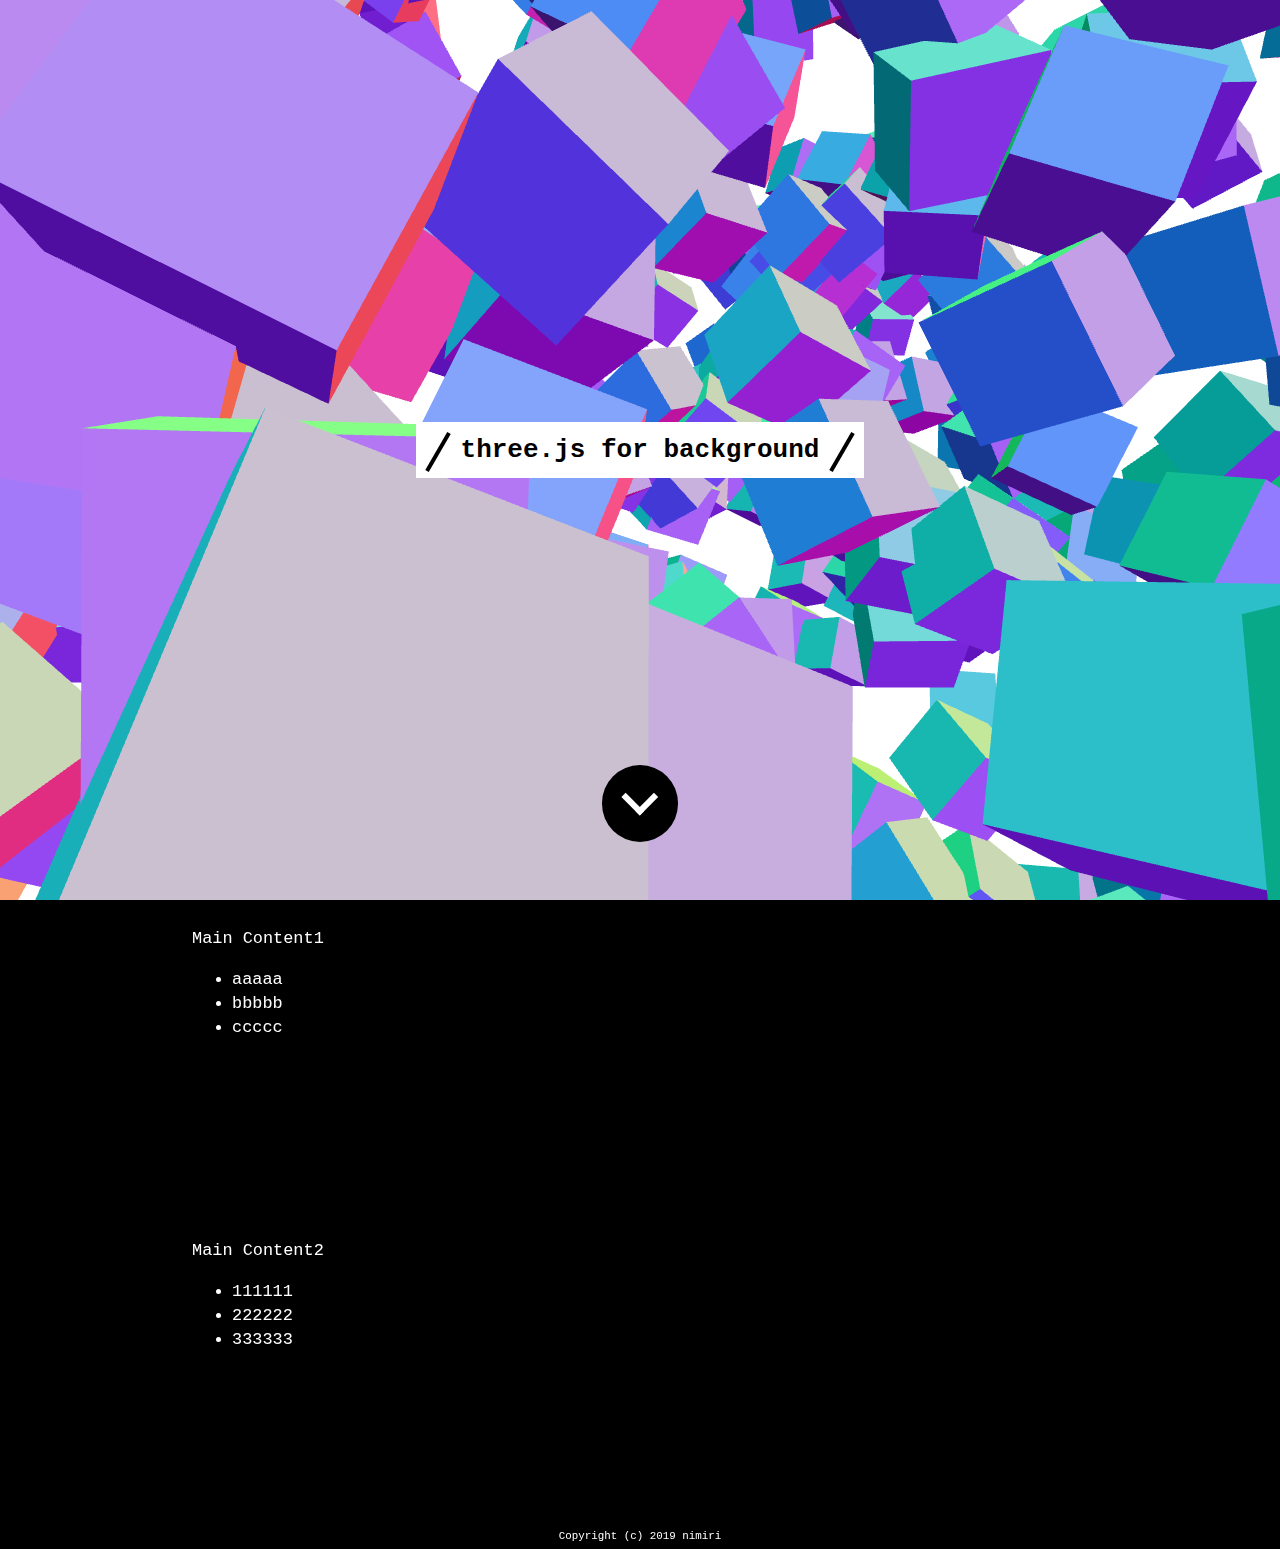
==== examples/index.html @ 5b222691 "ファイル名を変更し、見た目を調整" ====
<!DOCTYPE html>
<html lang="ja">
  <head>
    <title>three.js for background</title>
    <meta charset="utf-8" />
    <meta
      name="viewport"
      content="width=device-width, user-scalable=no, minimum-scale=1.0, maximum-scale=1.0"
    />
    <link type="text/css" rel="stylesheet" href="main.css" />
  </head>
  <body>
    <div id="three-canvas"></div>

    <h1><span>three.js for background</span></h1>

    <div class="arrow"></div>

    <div class="main-contents">
      <span>Main Content1</span>
      <ul>
        <li>aaaaa</li>
        <li>bbbbb</li>
        <li>ccccc</li>
      </ul>
    </div>

    <div class="main-contents">
      <span>Main Content2</span>
      <ul>
        <li>111111</li>
        <li>222222</li>
        <li>333333</li>
      </ul>
    </div>

    <div id="copyright"><small>Copyright (c) 2019 nimiri</small></div>

    <script type="module">
      import * as THREE from "../build/three.module.js";

      import Stats from "./jsm/libs/stats.module.js";

      var camera, scene, renderer, stats, group;

      var mouseX = 0,
        mouseY = 0;

      var windowHalfX = window.innerWidth / 2;
      var windowHalfY = window.innerHeight / 2;

      init();
      animate();

      function init() {
        camera = new THREE.PerspectiveCamera(
          60,
          window.innerWidth / window.innerHeight,
          1,
          10000
        );
        camera.position.z = 500;

        scene = new THREE.Scene();
        scene.background = new THREE.Color(0xffffff);
        scene.fog = new THREE.Fog(0xffffff, 1, 10000);

        var geometry = new THREE.BoxBufferGeometry(100, 100, 100);
        var material = new THREE.MeshNormalMaterial();

        group = new THREE.Group();

        for (var i = 0; i < 1000; i++) {
          var mesh = new THREE.Mesh(geometry, material);
          mesh.position.x = Math.random() * 2000 - 1000;
          mesh.position.y = Math.random() * 2000 - 1000;
          mesh.position.z = Math.random() * 2000 - 1000;

          mesh.rotation.x = Math.random() * 2 * Math.PI;
          mesh.rotation.y = Math.random() * 2 * Math.PI;

          mesh.matrixAutoUpdate = false;
          mesh.updateMatrix();

          group.add(mesh);
        }

        scene.add(group);

        //

        renderer = new THREE.WebGLRenderer({ antialias: true });
        renderer.setPixelRatio(window.devicePixelRatio);
        renderer.setSize(window.innerWidth, window.innerHeight);
        document
          .getElementById("three-canvas")
          .appendChild(renderer.domElement);

        //

        // stats = new Stats();
        // document.body.appendChild(stats.dom);

        //

        document.addEventListener("mousemove", onDocumentMouseMove, false);

        //

        window.addEventListener("resize", onWindowResize, false);
      }

      function onWindowResize() {
        windowHalfX = window.innerWidth / 2;
        windowHalfY = window.innerHeight / 2;

        camera.aspect = window.innerWidth / window.innerHeight;
        camera.updateProjectionMatrix();

        renderer.setSize(window.innerWidth, window.innerHeight);
      }

      function onDocumentMouseMove(event) {
        mouseX = (event.clientX - windowHalfX) * 10;
        mouseY = (event.clientY - windowHalfY) * 10;
      }

      //

      function animate() {
        requestAnimationFrame(animate);

        render();
        // stats.update();
      }

      function render() {
        var time = Date.now() * 0.001;

        var rx = Math.sin(time * 0.7) * 0.5,
          ry = Math.sin(time * 0.3) * 0.5,
          rz = Math.sin(time * 0.2) * 0.5;

        camera.position.x += (mouseX - camera.position.x) * 0.05;
        camera.position.y += (-mouseY - camera.position.y) * 0.05;

        camera.lookAt(scene.position);

        group.rotation.x = rx;
        group.rotation.y = ry;
        group.rotation.z = rz;

        renderer.render(scene, camera);
      }
    </script>
  </body>
</html>
---- examples/main.css ----
body {
  margin: 0;
  background-color: #000;
  color: #fff;
  font-family: Monospace;
  font-size: 13px;
  line-height: 24px;
}

a {
  color: #ff0;
  text-decoration: none;
}

a:hover {
  text-decoration: underline;
}

button {
  cursor: pointer;
  text-transform: uppercase;
}

canvas {
  display: block;
}

#info {
  position: absolute;
  top: 0px;
  width: 100%;
  padding: 10px;
  box-sizing: border-box;
  text-align: center;
  -moz-user-select: none;
  -webkit-user-select: none;
  -ms-user-select: none;
  user-select: none;
  z-index: 1; /* TODO Solve this in HTML */
}

.dg.ac {
  -moz-user-select: none;
  -webkit-user-select: none;
  -ms-user-select: none;
  user-select: none;
  z-index: 2 !important; /* TODO Solve this in HTML */
}

#three-canvas {
  position: fixed;
  z-index: -999;
  top: 0;
  left: 0;
}

h1 {
  color: #000;
  width: 100vw;
  height: 100vh;
  display: flex;
  align-items: center;
  justify-content: center;
  flex-direction: column;
  font-size: 2em;
  margin: 0;
}

h1 > span {
  position: relative;
  display: inline-block;
  padding: 16px 45px;
  font-weight: bold;
  background-color: #fff;
}

h1 > span::before,
h1 > span::after {
  content: "";
  position: absolute;
  top: 50%;
  display: inline-block;
  width: 44px;
  height: 4px;
  background-color: black;
  -webkit-transform: rotate(-60deg);
  transform: rotate(-60deg);
}

h1 > span::before {
  left: 0;
}

h1 > span::after {
  right: 0;
}

h1::before,
h1::after {
  position: absolute;
  content: "";
  top: 85vh;
  left: 47vw;
}

h1::before {
  background: #000;
  left: 47vw;
  width: 6vw;
  height: 6vw;
  border-radius: 50%;
}
h1::after {
  box-sizing: border-box;
  width: 2vw;
  height: 2vw;
  margin: 1.5vw 2vw;
  border-right: 0.5vw solid #fff;
  border-bottom: 0.5vw solid #fff;
  transform: rotate(45deg);
}

.main-contents {
  width: 90vw;
  font-size: 1.3em;
  color: #fff;
  background: #000;
  box-sizing: border-box;
  padding: 3vh 10vw;
  margin: 0 5vw 10vw;
}

#copyright {
  width: 100vw;
  text-align: center;
}
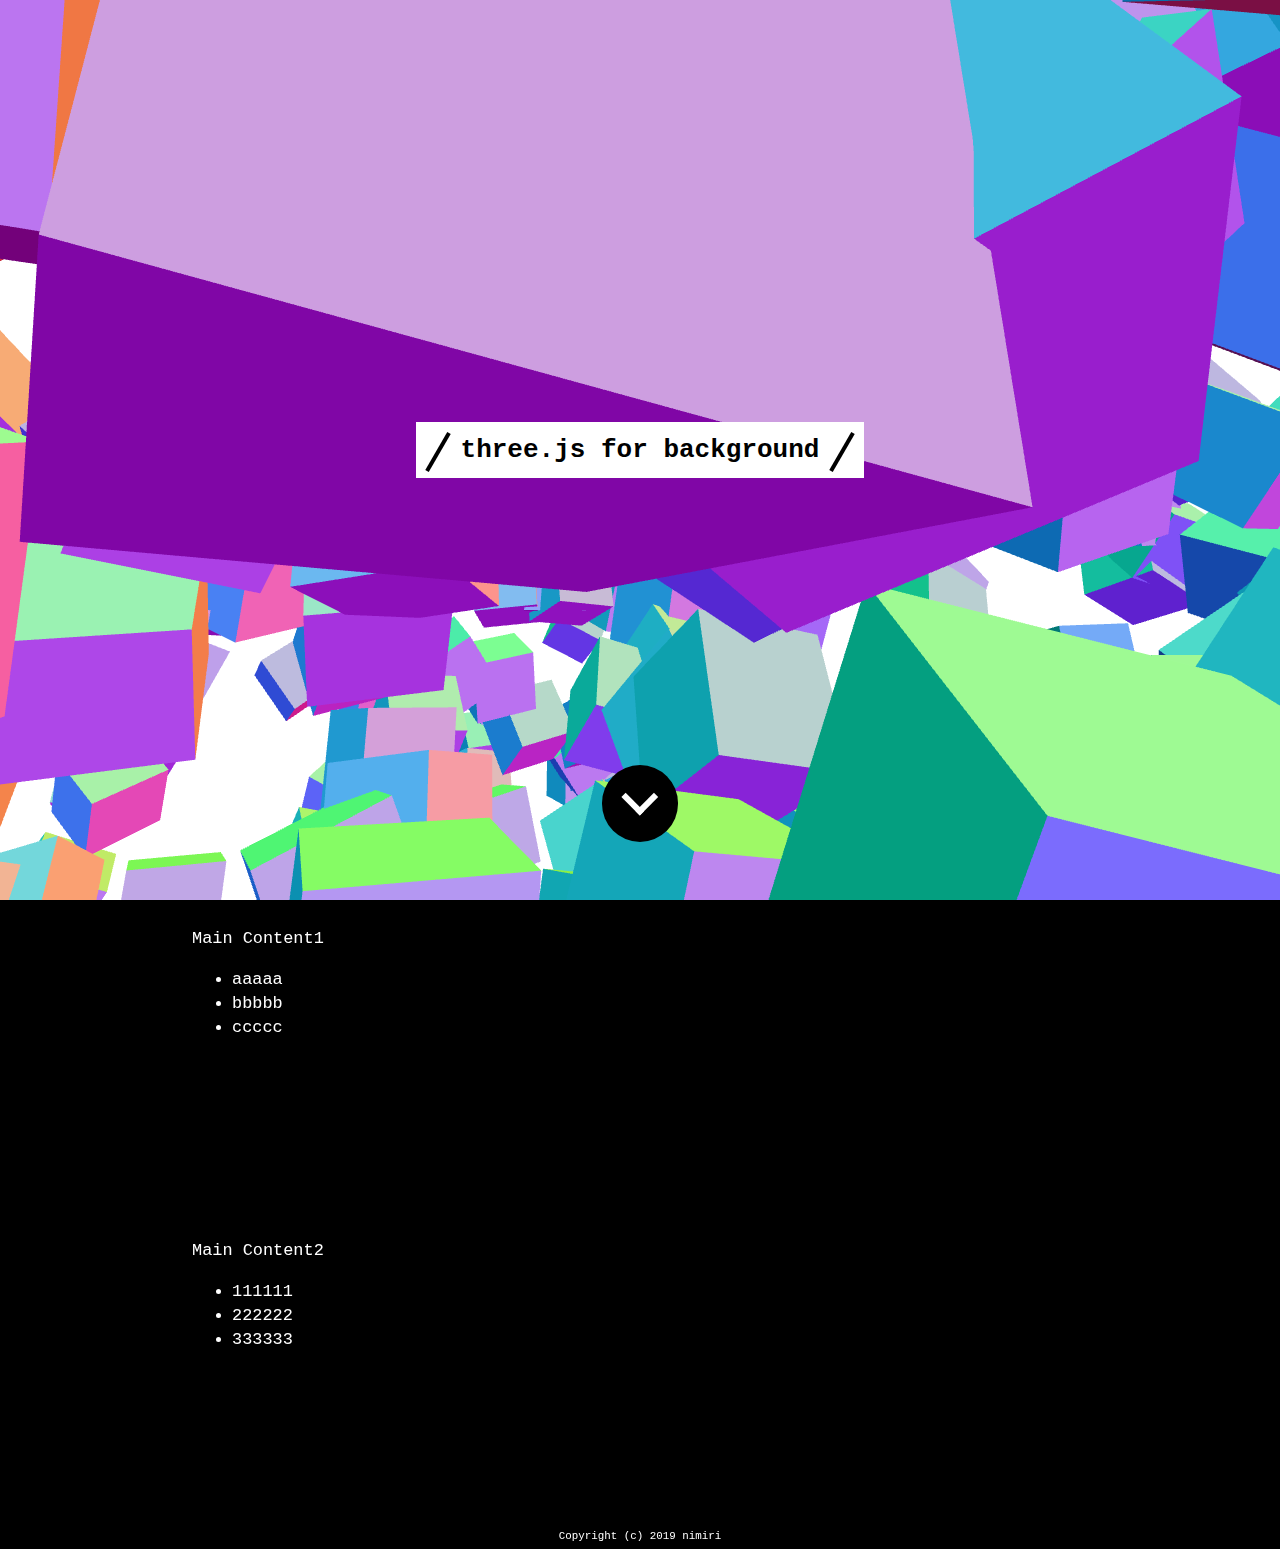
==== commit 20dab377: "余分なコメントを除去" ====
--- a/examples/index.html
+++ b/examples/index.html
@@ -98,11 +98,6 @@
 
         //
 
-        // stats = new Stats();
-        // document.body.appendChild(stats.dom);
-
-        //
-
         document.addEventListener("mousemove", onDocumentMouseMove, false);
 
         //
@@ -131,7 +126,6 @@
         requestAnimationFrame(animate);
 
         render();
-        // stats.update();
       }
 
       function render() {
